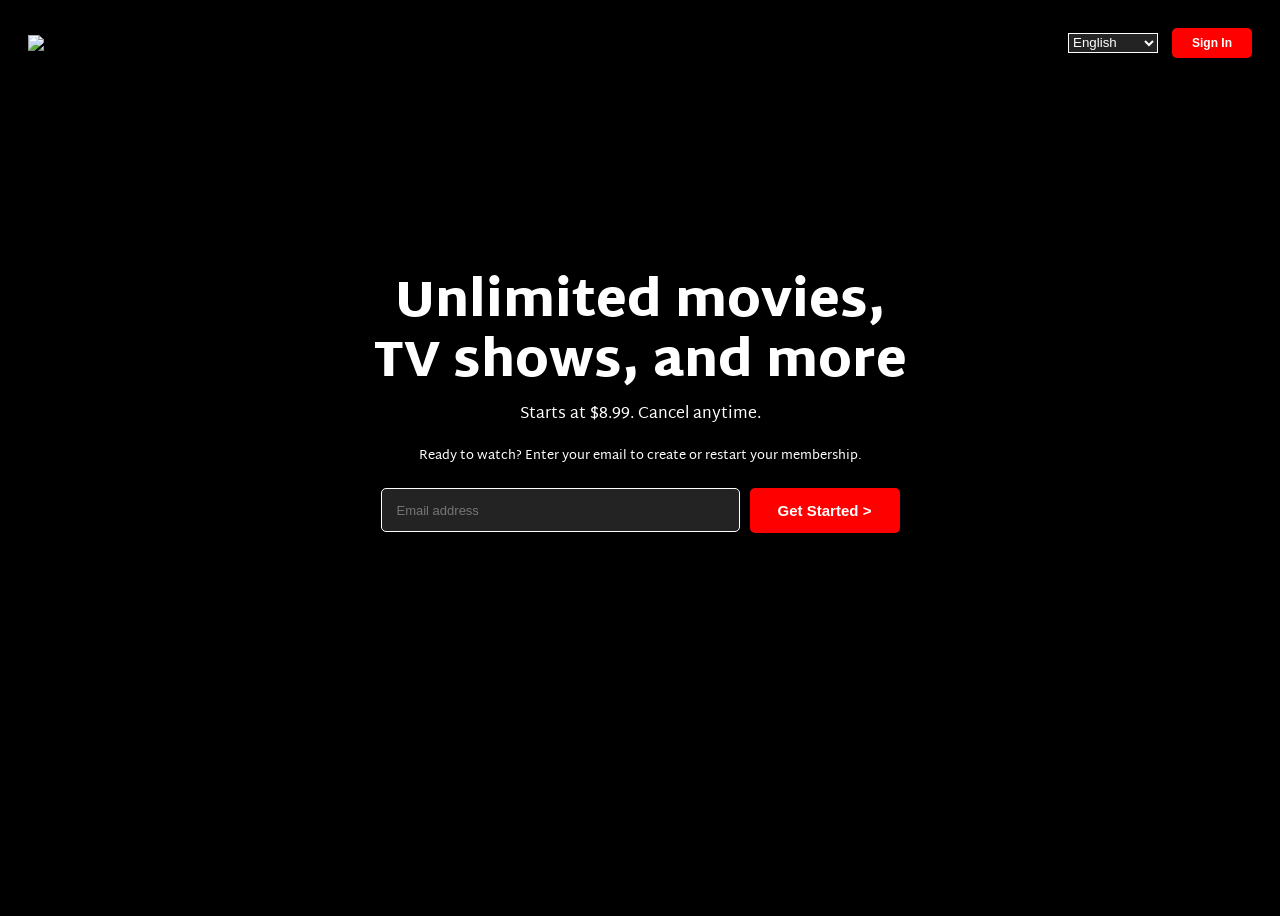
==== index.html @ 9929996b "Initial Netflix landing page" ====
<!DOCTYPE html>
<html lang="en">
  <head>
    <meta charset="UTF-8">
    <link rel="stylesheet" href="./style.css">
    <link rel="preconnect" href="https://fonts.googleapis.com">
    <link rel="preconnect" href="https://fonts.gstatic.com" crossorigin>
    <link href="https://fonts.googleapis.com/css2?family=Martel+Sans:wght@400;600;700;800&display=swap" rel="stylesheet">
    <meta name="viewport" content="width=device-width, initial-scale=1.0">
    <title>Pen</title>
  </head>
  
  <body>
    <div class="banner">
      <div class="nav">
        <img class="logo" src="https://assets.codepen.io/17809189/netflix-3.svg">
        <div class="nav-right">
          <select class="language">
            <option>English</option>
            <option>Español</option>
          </select>
          <button class="signin">Sign In</button>
        </div>
      </div>
      <div class="overlay"></div>
      <div class="hero">
        <h1>Unlimited movies, TV shows, and more</h1>
        <p class="subtitle">
          Starts at $8.99. Cancel anytime.</p>
        <p class="description"> 
          Ready to watch? Enter your email to create or restart your membership.</p>
        <div class="signup">
          <input placeholder="Email address"> 
          <button>Get Started ></button>
        </div>
    </div>
  </body>
  
</html>
---- style.css ----
body{
  background-color: black;
  font-family: "Martel Sans", sans-serif;
}
.banner{
  background-image: url("https://assets.codepen.io/17809189/netflix-bg.jpg");
  background-size: cover;
  background-position: center;
  height: 100vh;
  position: relative;
}

.overlay{
  background: linear-gradient(
    to bottom,
    rgba(0, 0, 0, .85),
    rgba(0, 0, 0, .40),
    rgba(0, 0, 0, .85));
  
  position: absolute;
  top: 0;
  left: 0;
  height: 100%;
  width: 100%;
  z-index: 1;
}

.logo{
  width: 150px;
  z-index: 2;
}

.nav{
  display:flex;
  justify-content: space-between;
  align-items: center;
  position: relative;
  z-index: 2;
  padding: 20px;
}

.signin{
  width: 80px;
  height: 30px;
  font-size: 12px;
}

.language{
  background-color: rgba(50, 50, 50, 70%);
  width: 90px;
  height: 20px;
  color: white;
  border: 0.2px solid white;
}


h1{
  color: white; 
  font-size: 50px;
  font-weight: 900;
  line-height: 60px;
  width: 560px;
  margin: 5px;
  margin-top: 200px;
  margin-bottom: 6px;
  text-align: center;
}

p{
  color: white;
  margin: 0;
}

.subtitle{
    margin-bottom: 15px;
}

.description{
  font-size: 13px;
    margin-bottom: 20px;
}

.hero{
  display:flex;
  flex-direction:column;
  height: 50vh;
  justify-content: center;
  align-items: center;
  position: relative;
  z-index: 2;
}

input{
  font-size: 13px;
  width:340px;
  height: 40px;
  background-color: rgba(50, 50, 50, 70%);
  border: 1px solid white;
  border-radius: 5px;
  padding-left: 15px;
  
}

button{
  background-color: red;
  border: 1px red;
  font-size: 15px;
  border-radius: 5px;
  color: white;
  font-weight: bold;
  width: 150px;
  height: 45px;
  margin-left:10px;
}

.signup{
  display:flex;
  flex-direction:row;
  height: 10vh;
  justify-content: center;
  align-items: center;}
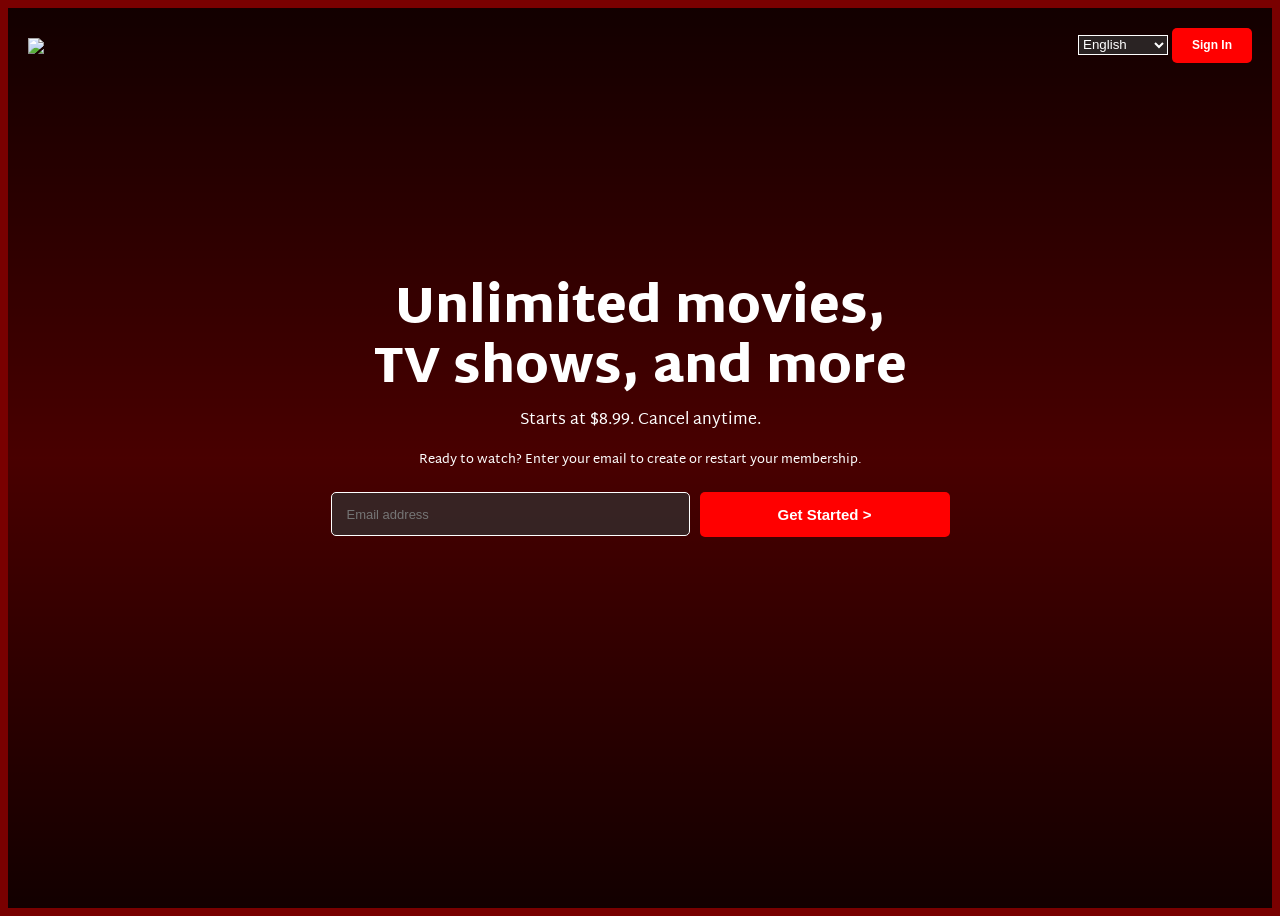
==== commit 49826e17: "Create sign-in page UI" ====
--- a/index.html
+++ b/index.html
@@ -11,27 +11,27 @@
   </head>
   
   <body>
-    <div class="banner">
-      <div class="nav">
+    <div class="landing-banner">
+        <div class="global-nav">
         <img class="logo" src="https://assets.codepen.io/17809189/netflix-3.svg">
         <div class="nav-right">
-          <select class="language">
+          <select class="landing-language">
             <option>English</option>
             <option>Español</option>
           </select>
-          <button class="signin">Sign In</button>
+          <a class="signin-button" href="signin.html"> Sign In</a>
         </div>
-      </div>
-      <div class="overlay"></div>
-      <div class="hero">
-        <h1>Unlimited movies, TV shows, and more</h1>
-        <p class="subtitle">
+        </div>
+      <div class="landing-overlay"></div>
+      <div class="landing-hero">
+        <h1 class="landing-title">Unlimited movies, TV shows, and more</h1>
+        <p class="landing-subtitle">
           Starts at $8.99. Cancel anytime.</p>
-        <p class="description"> 
+        <p class="landing-description"> 
           Ready to watch? Enter your email to create or restart your membership.</p>
-        <div class="signup">
-          <input placeholder="Email address"> 
-          <button>Get Started ></button>
+        <div class="landing-signup">
+          <input class="landing-input" placeholder="Email address"> 
+          <button class="started-button">Get Started ></button>
         </div>
     </div>
   </body>
--- a/style.css
+++ b/style.css
@@ -1,8 +1,28 @@
+/* GLOBAL STYLES */
+
 body{
-  background-color: black;
+  background-color: rgb(121, 0, 0);
   font-family: "Martel Sans", sans-serif;
 }
-.banner{
+
+.logo{
+  width: 150px;
+  z-index: 2;
+}
+
+.global-nav{
+  display:flex;
+  justify-content: space-between;
+  align-items: center;
+  position: relative;
+  z-index: 2;
+  padding: 20px;
+}
+
+
+/* LANDING PAGE STYLES */
+
+.landing-banner{
   background-image: url("https://assets.codepen.io/17809189/netflix-bg.jpg");
   background-size: cover;
   background-position: center;
@@ -10,13 +30,12 @@
   position: relative;
 }
 
-.overlay{
+.landing-overlay{
   background: linear-gradient(
     to bottom,
     rgba(0, 0, 0, .85),
     rgba(0, 0, 0, .40),
     rgba(0, 0, 0, .85));
-  
   position: absolute;
   top: 0;
   left: 0;
@@ -25,36 +44,17 @@
   z-index: 1;
 }
 
-.logo{
-  width: 150px;
-  z-index: 2;
-}
-
-.nav{
+.landing-hero{
   display:flex;
-  justify-content: space-between;
+  flex-direction:column;
+  height: 50vh;
+  justify-content: center;
   align-items: center;
   position: relative;
   z-index: 2;
-  padding: 20px;
-}
-
-.signin{
-  width: 80px;
-  height: 30px;
-  font-size: 12px;
-}
-
-.language{
-  background-color: rgba(50, 50, 50, 70%);
-  width: 90px;
-  height: 20px;
-  color: white;
-  border: 0.2px solid white;
-}
-
-
-h1{
+}
+
+.landing-title{
   color: white; 
   font-size: 50px;
   font-weight: 900;
@@ -66,31 +66,19 @@
   text-align: center;
 }
 
-p{
+.landing-subtitle{
   color: white;
   margin: 0;
 }
 
-.subtitle{
-    margin-bottom: 15px;
-}
-
-.description{
+.landing-description{
   font-size: 13px;
-    margin-bottom: 20px;
-}
-
-.hero{
-  display:flex;
-  flex-direction:column;
-  height: 50vh;
-  justify-content: center;
-  align-items: center;
-  position: relative;
-  z-index: 2;
-}
-
-input{
+  margin-bottom: 20px;
+  color: white;
+
+}
+
+.landing-input{
   font-size: 13px;
   width:340px;
   height: 40px;
@@ -98,24 +86,138 @@
   border: 1px solid white;
   border-radius: 5px;
   padding-left: 15px;
-  
-}
-
-button{
-  background-color: red;
-  border: 1px red;
-  font-size: 15px;
-  border-radius: 5px;
-  color: white;
-  font-weight: bold;
-  width: 150px;
-  height: 45px;
-  margin-left:10px;
-}
-
-.signup{
+}
+
+.landing-signup{
   display:flex;
   flex-direction:row;
   height: 10vh;
   justify-content: center;
-  align-items: center;}
+  align-items: center;
+}
+
+.started-button{
+  background-color: red;
+  border: 1px red;
+  font-size: 15px;
+  border-radius: 5px;
+  color: white;
+  font-weight: bold;
+  width: 250px;
+  height: 45px;
+  margin-left:10px;
+}
+
+.signin-button{
+ display: inline-block;
+  background-color: red;
+  color: white;
+  text-decoration: none;
+  font-size: 12px;
+  font-weight: bold;
+  width: 80px;
+  height: 35px;
+  border-radius: 5px;
+  text-align: center;
+  line-height: 35px;
+}
+
+.landing-language{
+  background-color: rgba(50, 50, 50, 70%);
+  width: 90px;
+  height: 20px;
+  color: white;
+  border: 0.2px solid white;
+}
+
+/* SIGN-IN PAGE STYLES */
+
+.signin-hero{
+    display:flex;
+    flex-direction:column;
+    align-items: center;
+    margin-left: 90px;
+    margin-top: 50px;
+
+}
+
+.signin-title{
+  color: white; 
+  font-size: 30px;
+  font-weight: 900;
+  line-height: 20px;
+  margin-bottom: 5px;
+  text-align: center;
+}
+
+.signin-subtitle{
+    color: gray;
+    margin-bottom: 20px;
+    margin-right: 220px;
+}
+
+.signin-form{
+    display: flex;
+    flex-direction: column;
+    align-items: center;
+    margin-right: 100px;
+    gap: 20px;
+}
+
+.signin-input{
+  font-size: 13px;
+  width:340px;
+  height: 40px;
+  background-color: rgba(24, 24, 24, 0.7);
+  border: 1px solid red;
+  border-radius: 5px;
+  padding-left: 15px;
+}
+
+.continue-button{
+  display: inline-block;
+  background-color: red;
+  font-weight: bold;
+  color: white;
+  text-decoration: none;
+  font-size: 12px;
+  padding: 8px 16px;
+  border-radius: 5px;
+  border-color: red;
+  width: 360px;
+  height: 45px;
+  margin-left: 0;
+}
+
+.signin-help{
+    background: none;
+    text-decoration: none;
+    border: none;
+    color: white;
+    font-size: 15px;
+    font-weight: 500;
+    cursor: pointer;
+    margin-top: 40px;
+    margin-right: 380px;
+}
+
+.captcha{
+    color: gray;
+    font-size: 10px;
+    margin-right: 130px;
+
+}
+
+.signin-overlay{
+  background: linear-gradient(
+    to bottom,
+    rgba(0, 0, 0, .85),
+    rgba(0, 0, 0, 0.567),
+    rgba(0, 0, 0, .85));
+  position: absolute;
+  top: 0;
+  left: 0;
+  height: 100%;
+  width: 100%;
+  z-index: 1;
+}
